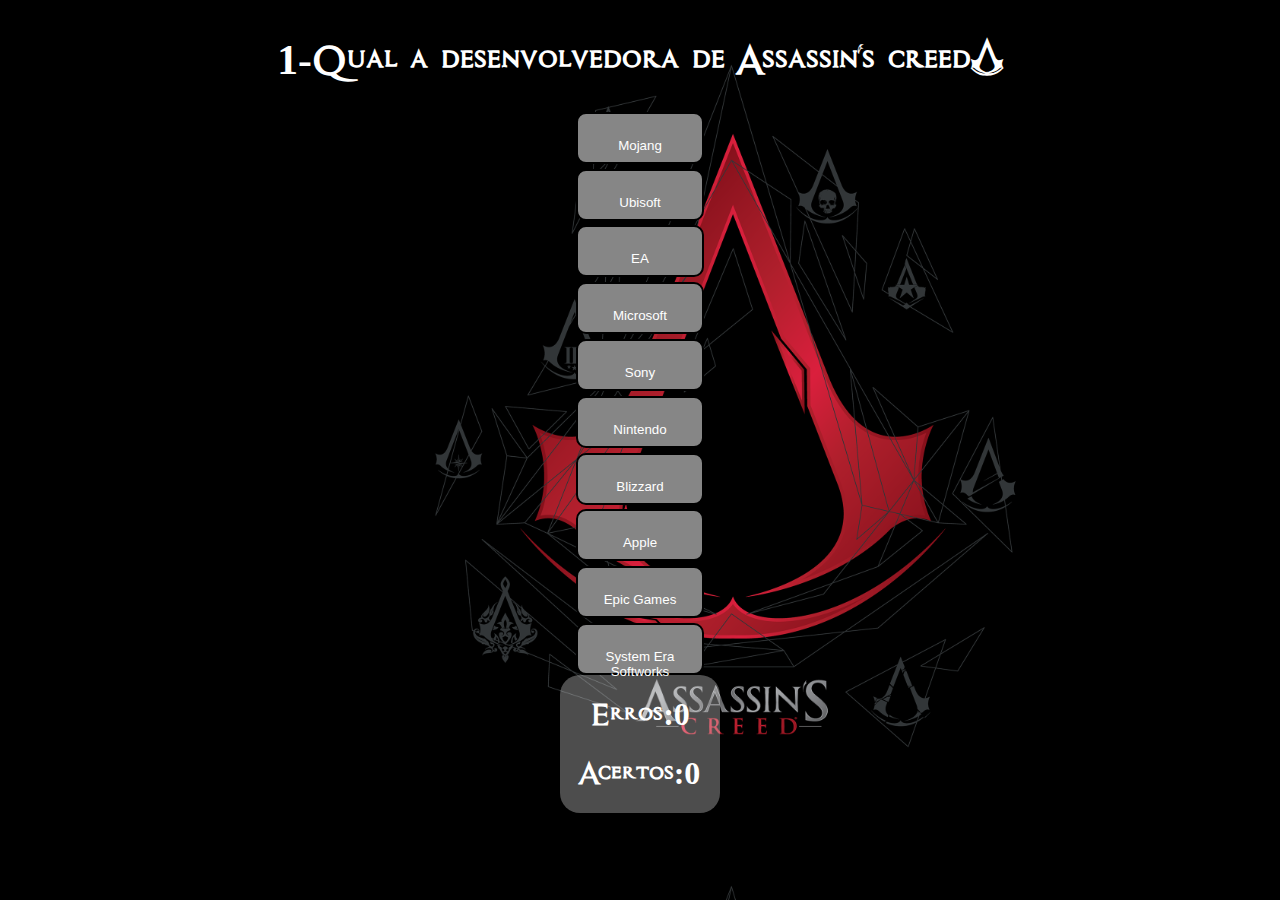
==== Quiz/index.html @ 59a09aa1 "Add files via upload" ====
<!DOCTYPE html>
<html>
<head>
  <meta charset='utf-8'>
  <title>Quiz: Nove verdades, uma mentira!</title>
  <link rel='stylesheet' type='text/css' media='screen' href='main.css'>
  <script defer async src='main.js'></script>
</head>
<body>
  <main>
    <h1 class="pergunta"></h1>
    <div class="alternativas">
    </div>
    <div class="placar">
      <h1>Erros:<span class="erros">0</span></h1>
      <h1>Acertos:<span class="acertos">0</span></h1>
    </div>
  </main>
</body>
</html>
---- Quiz/main.css ----
@font-face {
    font-family: melhor fonte;
    src: url(./Assassin$.ttf);
}



main{
    display: grid;
    place-items: center;
}

div.alternativas{
    display: grid;
    justify-content: space-between;
    gap: 0.3rem; 
}

.alternativas > button {
    padding: 1.5rem;
    width: 8rem;
    height: 3rem;
}

.jefferson{
    width: 5rem;
    background-color: rgb(134, 134, 134);
    color: white;
    height: 2rem;
    border-radius: 10px;
    border-style: ridge;
    border: 2.5px solid black;
}

body{
    background-image: url("./1024241.png");
    background-size: cover;
}

button:hover{
    cursor: pointer;
    transform: scale(120%);
    box-shadow: 2px 2px 4px;
}

.pergunta{
    font-family: melhor fonte;
    font-size: 2.6rem;
    color: white;
    place-items: center;
}

.placar{
    display: inline-block;
    background-color: rgba(255, 255, 255, .3);
    color: white;
    width: 10rem;
    text-align: center; 
    border-radius: 20px;
    font-family: melhor fonte;
}

.placar>h1
{
    text-align: center;
    font-size: xx-large;
    color: white;
}
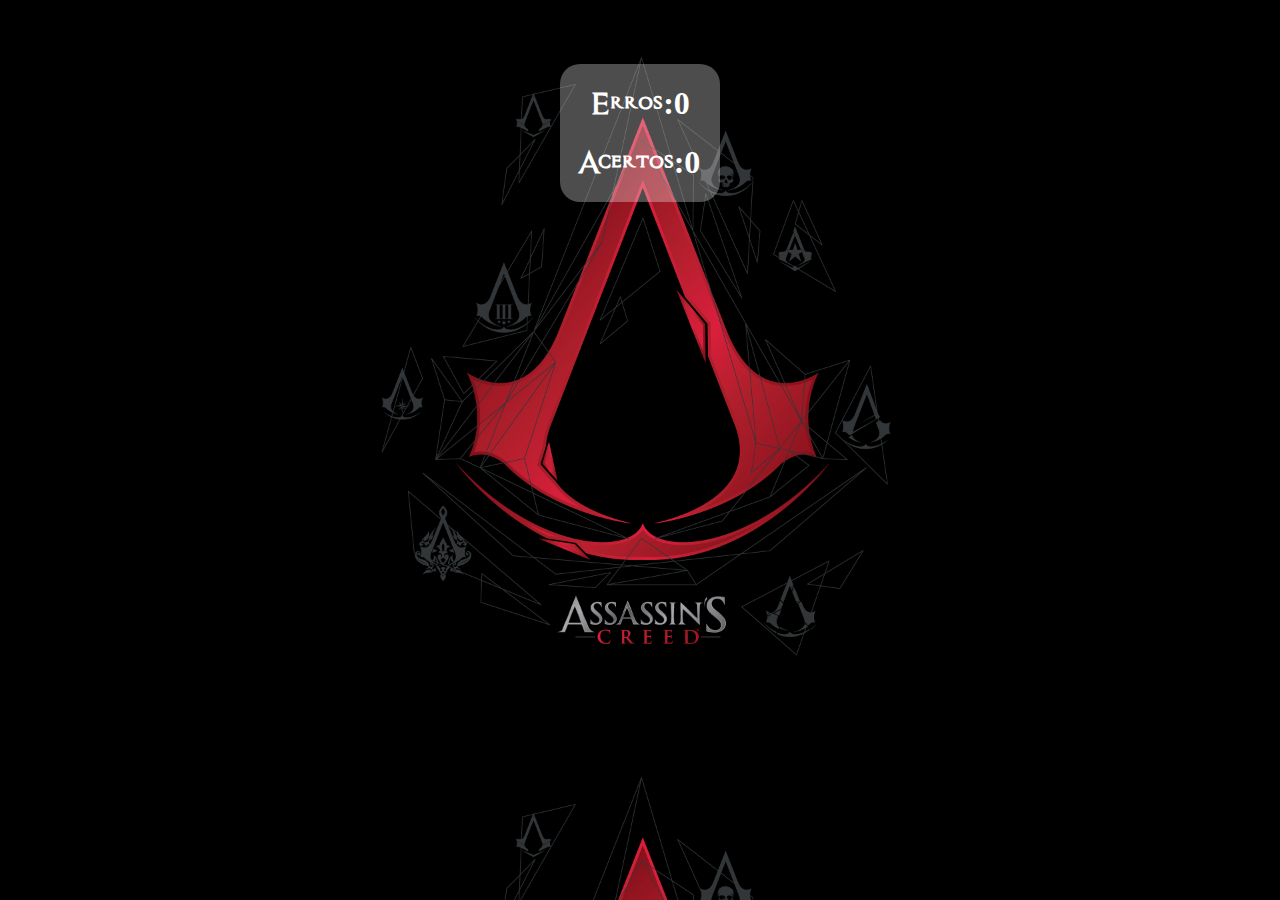
==== commit 7546bcfd: "teste" ====
--- a/Quiz/index.html
+++ b/Quiz/index.html
@@ -17,4 +17,4 @@
     </div>
   </main>
 </body>
-</html>+</html>
--- a/Quiz/main.css
+++ b/Quiz/main.css
@@ -13,13 +13,16 @@
 div.alternativas{
     display: grid;
     justify-content: space-between;
-    gap: 0.3rem; 
+    gap: 0.3rem;
+    grid-template-columns: 1fr 1fr;
 }
 
 .alternativas > button {
-    padding: 1.5rem;
     width: 8rem;
     height: 3rem;
+    font-size: medium;
+    background-color: rgba(255, 255, 255,);
+    color: rgb(8, 1, 1)
 }
 
 .jefferson{
